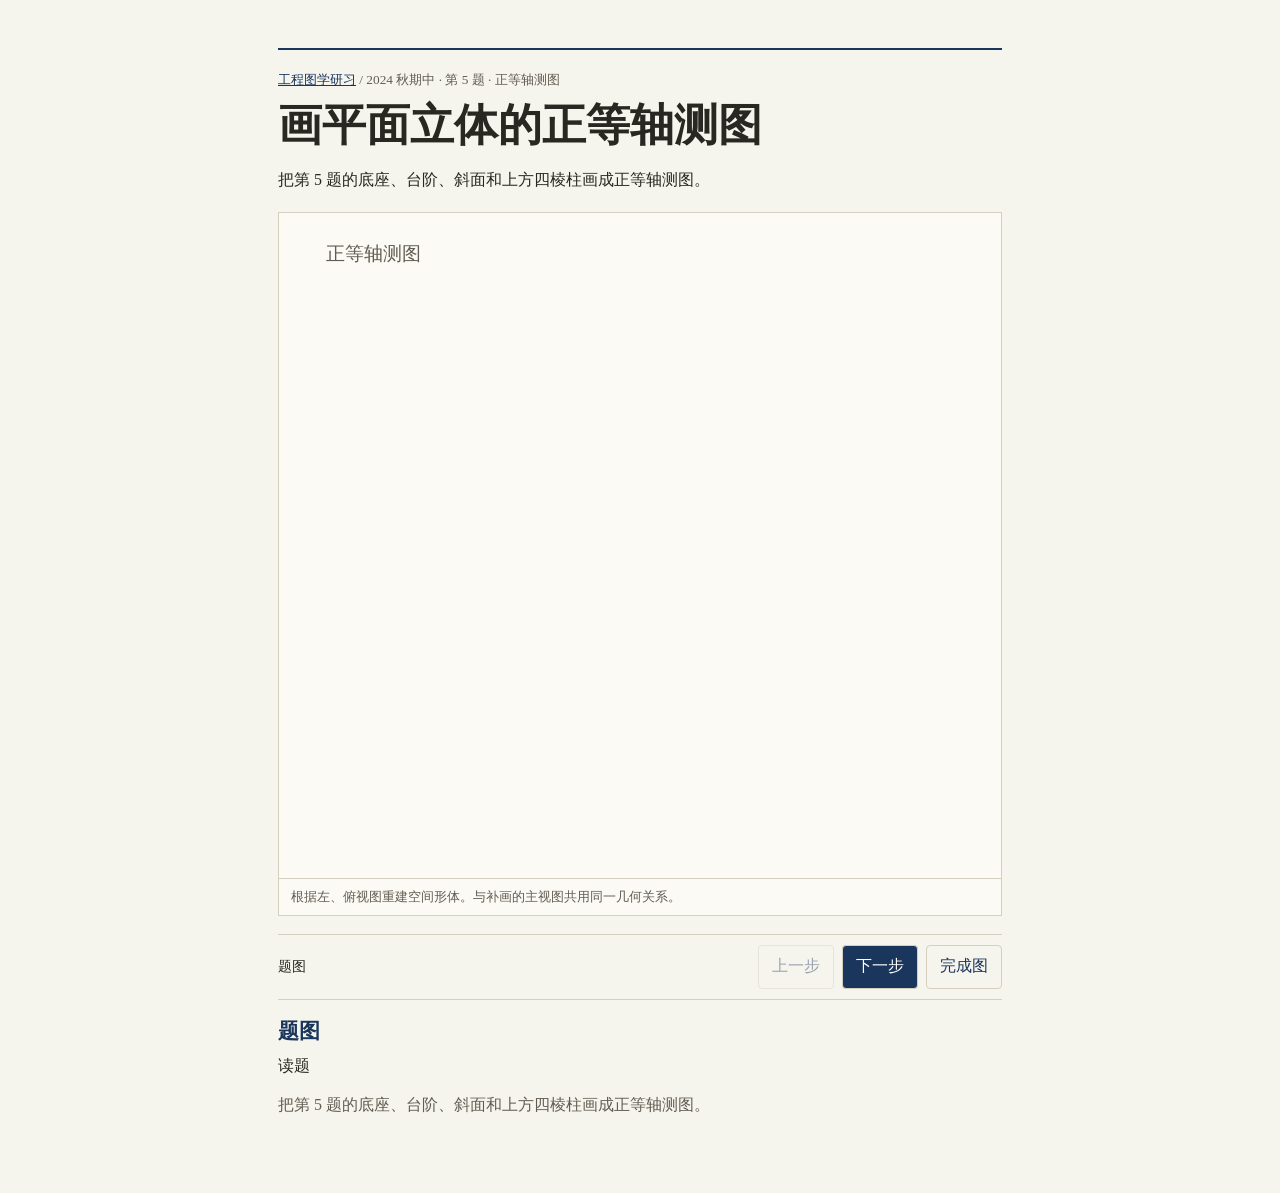
==== examples/isometric-view.html @ 56d84643 "Complete fall 2024 drawing examples and add Pages index" ====
<!doctype html><html lang="zh-CN"><meta charset="utf-8"><meta name="viewport" content="width=device-width,initial-scale=1"><title>画平面立体的正等轴测图 · 工程图学研习</title><style>
:root{--paper:#f5f4ed;--ink:#282722;--blue:#1b365d;--muted:#625d52;--rule:#d5cfc0}
*{box-sizing:border-box}body{margin:0;background:var(--paper);color:var(--ink);font:16px/1.65 "Songti SC","Noto Serif CJK SC",serif}
main{max-width:820px;margin:auto;padding:clamp(18px,5vw,48px)}
header{border-top:2px solid var(--blue);padding-top:16px}
small{color:var(--muted)}h1{font-size:clamp(27px,5vw,44px);line-height:1.2;font-weight:600;margin:8px 0 14px}p{margin:0 0 12px}
figure{margin:18px 0;background:#fbfaf5;border:1px solid var(--rule)}svg{display:block;width:100%;height:auto}figcaption{border-top:1px solid var(--rule);padding:7px 12px;color:var(--muted);font-size:13px}
.controls{display:flex;align-items:center;flex-wrap:wrap;gap:8px;padding-block:10px;border-block:1px solid var(--rule)}
button{font:inherit;color:var(--blue);background:transparent;border:1px solid var(--rule);border-radius:4px;padding:7px 13px;min-height:44px;cursor:pointer}
#next{background:var(--blue);color:white}button:disabled{opacity:.42;cursor:default}button:focus-visible{outline:2px solid var(--blue);outline-offset:3px}#count{margin-right:auto;font-size:14px}
.explain{padding-top:14px;min-height:145px}h2{margin:0 0 5px;color:var(--blue);font-size:21px}
.why{color:var(--muted)}details{border-top:1px solid var(--rule);padding-top:12px}summary{cursor:pointer;color:var(--blue)}
svg line,svg path,svg circle{stroke:currentColor;vector-effect:non-scaling-stroke}svg line,svg path{fill:none;stroke-width:1.25}svg circle{fill:currentColor}svg text{fill:currentColor;font-size:19px}svg .plane{font-size:17px;fill:#625d52}svg .aux{stroke-dasharray:4 4}svg .old{color:#81796b}svg .new,svg .answer{color:var(--blue)}svg .new line,svg .new path{stroke-width:1.65}svg .old .temporary{display:none}svg .found{font-weight:bold}

a{color:var(--blue)}.catalog{list-style:none;padding:0}.catalog li{padding:14px 0;border-bottom:1px solid var(--rule)}
svg .center{stroke-dasharray:10 4 2 4}svg .axis{stroke-width:1}svg .answer line{stroke-width:1.6}
svg .dim{font-size:15px}svg .hidden-edge{stroke-dasharray:6 4}svg text{paint-order:stroke;stroke:#fbfaf5;stroke-width:3px;stroke-linejoin:round}
</style><main><header><small><a href="../">工程图学研习</a> / 2024 秋期中 · 第 5 题 · 正等轴测图</small>
<h1>画平面立体的正等轴测图</h1><p>把第 5 题的底座、台阶、斜面和上方四棱柱画成正等轴测图。</p></header>
<figure><svg viewBox="0 0 640 590" id="drawing" role="img" aria-label="画平面立体的正等轴测图的分步作图"><text x="42.00" y="42.00" class="plane">正等轴测图</text></svg><figcaption>根据左、俯视图重建空间形体。与补画的主视图共用同一几何关系。</figcaption></figure>
<nav class="controls" aria-label="作图步骤"><span id="count"></span><button id="prev">上一步</button><button id="next">下一步</button><button id="finish">完成图</button></nav>
<section class="explain" aria-live="polite"><h2 id="heading"></h2><p id="action"></p><p id="why" class="why"></p></section>
<noscript>启用 JavaScript 后可查看分步作图。</noscript>
<script type="application/json" id="stages">[["题图", "读题", "把第 5 题的底座、台阶、斜面和上方四棱柱画成正等轴测图。", "<text x=\"42.00\" y=\"42.00\" class=\"plane\">正等轴测图<\/text>"], ["画轴并定位底座", "先画竖向高度轴及两条与水平线成 30° 的轴。把俯视图的宽和深沿轴量取，再从左视图读出台阶和斜面高度。", "三个轴向采用同一简化比例。斜棱先定两个端点，再连接。", "<text x=\"42.00\" y=\"42.00\" class=\"plane\">正等轴测图<\/text><g class=\"old\"><\/g><g class=\"new\"><line x1=\"558.52\" y1=\"446.50\" x2=\"436.41\" y2=\"517.00\" class=\"\"/><line x1=\"436.41\" y1=\"517.00\" x2=\"436.41\" y2=\"470.00\" class=\"\"/><line x1=\"395.70\" y1=\"493.50\" x2=\"436.41\" y2=\"517.00\" class=\"\"/><line x1=\"436.41\" y1=\"470.00\" x2=\"355.00\" y2=\"517.00\" class=\"\"/><line x1=\"151.48\" y1=\"399.50\" x2=\"151.48\" y2=\"352.50\" class=\"\"/><line x1=\"355.00\" y1=\"517.00\" x2=\"355.00\" y2=\"470.00\" class=\"\"/><line x1=\"151.48\" y1=\"399.50\" x2=\"355.00\" y2=\"517.00\" class=\"\"/><line x1=\"151.48\" y1=\"352.50\" x2=\"232.89\" y2=\"211.50\" class=\"\"/><line x1=\"355.00\" y1=\"470.00\" x2=\"436.41\" y2=\"329.00\" class=\"\"/><line x1=\"151.48\" y1=\"352.50\" x2=\"355.00\" y2=\"470.00\" class=\"\"/><line x1=\"232.89\" y1=\"211.50\" x2=\"293.95\" y2=\"176.25\" class=\"\"/><line x1=\"436.41\" y1=\"329.00\" x2=\"558.52\" y2=\"258.50\" class=\"\"/><line x1=\"232.89\" y1=\"211.50\" x2=\"293.95\" y2=\"246.75\" class=\"\"/><line x1=\"375.35\" y1=\"293.75\" x2=\"436.41\" y2=\"329.00\" class=\"\"/><line x1=\"558.52\" y1=\"258.50\" x2=\"558.52\" y2=\"446.50\" class=\"\"/><line x1=\"416.05\" y1=\"176.25\" x2=\"558.52\" y2=\"258.50\" class=\"\"/><line x1=\"615.50\" y1=\"479.40\" x2=\"355.00\" y2=\"329.00\" class=\"aux\"/><line x1=\"355.00\" y1=\"329.00\" x2=\"94.50\" y2=\"479.40\" class=\"aux\"/><line x1=\"355.00\" y1=\"329.00\" x2=\"355.00\" y2=\"23.50\" class=\"aux\"/><text x=\"618.50\" y=\"485.40\" class=\"\">宽<\/text><text x=\"97.50\" y=\"485.40\" class=\"\">深<\/text><text x=\"358.00\" y=\"29.50\" class=\"\">高<\/text><\/g>"], ["放置柱顶并下放竖棱", "从俯视图读取菱形各顶点的宽、深坐标，在柱顶高度定位四点。向下作竖棱，分别与底座平顶或前斜面相交。", "柱脚落到哪个面，取决于顶点的深度。朝前的一角落在斜面上。", "<text x=\"42.00\" y=\"42.00\" class=\"plane\">正等轴测图<\/text><g class=\"old\"><line x1=\"558.52\" y1=\"446.50\" x2=\"436.41\" y2=\"517.00\" class=\"\"/><line x1=\"436.41\" y1=\"517.00\" x2=\"436.41\" y2=\"470.00\" class=\"\"/><line x1=\"395.70\" y1=\"493.50\" x2=\"436.41\" y2=\"517.00\" class=\"\"/><line x1=\"436.41\" y1=\"470.00\" x2=\"355.00\" y2=\"517.00\" class=\"\"/><line x1=\"151.48\" y1=\"399.50\" x2=\"151.48\" y2=\"352.50\" class=\"\"/><line x1=\"355.00\" y1=\"517.00\" x2=\"355.00\" y2=\"470.00\" class=\"\"/><line x1=\"151.48\" y1=\"399.50\" x2=\"355.00\" y2=\"517.00\" class=\"\"/><line x1=\"151.48\" y1=\"352.50\" x2=\"232.89\" y2=\"211.50\" class=\"\"/><line x1=\"355.00\" y1=\"470.00\" x2=\"436.41\" y2=\"329.00\" class=\"\"/><line x1=\"151.48\" y1=\"352.50\" x2=\"355.00\" y2=\"470.00\" class=\"\"/><line x1=\"232.89\" y1=\"211.50\" x2=\"293.95\" y2=\"176.25\" class=\"\"/><line x1=\"436.41\" y1=\"329.00\" x2=\"558.52\" y2=\"258.50\" class=\"\"/><line x1=\"232.89\" y1=\"211.50\" x2=\"293.95\" y2=\"246.75\" class=\"\"/><line x1=\"375.35\" y1=\"293.75\" x2=\"436.41\" y2=\"329.00\" class=\"\"/><line x1=\"558.52\" y1=\"258.50\" x2=\"558.52\" y2=\"446.50\" class=\"\"/><line x1=\"416.05\" y1=\"176.25\" x2=\"558.52\" y2=\"258.50\" class=\"\"/><\/g><g class=\"new\"><line x1=\"416.05\" y1=\"129.25\" x2=\"416.05\" y2=\"199.75\" class=\"\"/><line x1=\"416.05\" y1=\"199.75\" x2=\"293.95\" y2=\"199.75\" class=\"\"/><line x1=\"293.95\" y1=\"199.75\" x2=\"293.95\" y2=\"129.25\" class=\"\"/><line x1=\"293.95\" y1=\"129.25\" x2=\"416.05\" y2=\"129.25\" class=\"\"/><line x1=\"416.05\" y1=\"293.75\" x2=\"375.35\" y2=\"293.75\" class=\"\"/><line x1=\"416.05\" y1=\"293.75\" x2=\"416.05\" y2=\"199.75\" class=\"\"/><line x1=\"375.35\" y1=\"293.75\" x2=\"293.95\" y2=\"340.75\" class=\"\"/><line x1=\"293.95\" y1=\"340.75\" x2=\"293.95\" y2=\"199.75\" class=\"\"/><line x1=\"293.95\" y1=\"199.75\" x2=\"293.95\" y2=\"340.75\" class=\"aux\"/><text x=\"301.95\" y=\"346.75\" class=\"dim\">斜面上的柱脚<\/text><\/g>"], ["检查可见棱线", "核对台阶、斜面下缘和柱脚折线。完成图仅画这个观察方向下可见的棱。", "转动观察方向可能看到另一侧的棱。当前方向选择了能看到斜面的一侧。", "<text x=\"42.00\" y=\"42.00\" class=\"plane\">正等轴测图<\/text><g class=\"old\"><line x1=\"558.52\" y1=\"446.50\" x2=\"436.41\" y2=\"517.00\" class=\"\"/><line x1=\"436.41\" y1=\"517.00\" x2=\"436.41\" y2=\"470.00\" class=\"\"/><line x1=\"395.70\" y1=\"493.50\" x2=\"436.41\" y2=\"517.00\" class=\"\"/><line x1=\"436.41\" y1=\"470.00\" x2=\"355.00\" y2=\"517.00\" class=\"\"/><line x1=\"151.48\" y1=\"399.50\" x2=\"151.48\" y2=\"352.50\" class=\"\"/><line x1=\"355.00\" y1=\"517.00\" x2=\"355.00\" y2=\"470.00\" class=\"\"/><line x1=\"151.48\" y1=\"399.50\" x2=\"355.00\" y2=\"517.00\" class=\"\"/><line x1=\"151.48\" y1=\"352.50\" x2=\"232.89\" y2=\"211.50\" class=\"\"/><line x1=\"355.00\" y1=\"470.00\" x2=\"436.41\" y2=\"329.00\" class=\"\"/><line x1=\"151.48\" y1=\"352.50\" x2=\"355.00\" y2=\"470.00\" class=\"\"/><line x1=\"232.89\" y1=\"211.50\" x2=\"293.95\" y2=\"176.25\" class=\"\"/><line x1=\"436.41\" y1=\"329.00\" x2=\"558.52\" y2=\"258.50\" class=\"\"/><line x1=\"232.89\" y1=\"211.50\" x2=\"293.95\" y2=\"246.75\" class=\"\"/><line x1=\"375.35\" y1=\"293.75\" x2=\"436.41\" y2=\"329.00\" class=\"\"/><line x1=\"558.52\" y1=\"258.50\" x2=\"558.52\" y2=\"446.50\" class=\"\"/><line x1=\"416.05\" y1=\"176.25\" x2=\"558.52\" y2=\"258.50\" class=\"\"/><line x1=\"416.05\" y1=\"129.25\" x2=\"416.05\" y2=\"199.75\" class=\"\"/><line x1=\"416.05\" y1=\"199.75\" x2=\"293.95\" y2=\"199.75\" class=\"\"/><line x1=\"293.95\" y1=\"199.75\" x2=\"293.95\" y2=\"129.25\" class=\"\"/><line x1=\"293.95\" y1=\"129.25\" x2=\"416.05\" y2=\"129.25\" class=\"\"/><line x1=\"416.05\" y1=\"293.75\" x2=\"375.35\" y2=\"293.75\" class=\"\"/><line x1=\"416.05\" y1=\"293.75\" x2=\"416.05\" y2=\"199.75\" class=\"\"/><line x1=\"375.35\" y1=\"293.75\" x2=\"293.95\" y2=\"340.75\" class=\"\"/><line x1=\"293.95\" y1=\"340.75\" x2=\"293.95\" y2=\"199.75\" class=\"\"/><\/g><g class=\"new\"><line x1=\"558.52\" y1=\"446.50\" x2=\"436.41\" y2=\"517.00\" class=\"\"/><line x1=\"436.41\" y1=\"517.00\" x2=\"436.41\" y2=\"470.00\" class=\"\"/><line x1=\"395.70\" y1=\"493.50\" x2=\"436.41\" y2=\"517.00\" class=\"\"/><line x1=\"436.41\" y1=\"470.00\" x2=\"355.00\" y2=\"517.00\" class=\"\"/><line x1=\"151.48\" y1=\"399.50\" x2=\"151.48\" y2=\"352.50\" class=\"\"/><line x1=\"355.00\" y1=\"517.00\" x2=\"355.00\" y2=\"470.00\" class=\"\"/><line x1=\"151.48\" y1=\"399.50\" x2=\"355.00\" y2=\"517.00\" class=\"\"/><line x1=\"151.48\" y1=\"352.50\" x2=\"232.89\" y2=\"211.50\" class=\"\"/><line x1=\"355.00\" y1=\"470.00\" x2=\"436.41\" y2=\"329.00\" class=\"\"/><line x1=\"151.48\" y1=\"352.50\" x2=\"355.00\" y2=\"470.00\" class=\"\"/><line x1=\"232.89\" y1=\"211.50\" x2=\"293.95\" y2=\"176.25\" class=\"\"/><line x1=\"436.41\" y1=\"329.00\" x2=\"558.52\" y2=\"258.50\" class=\"\"/><line x1=\"232.89\" y1=\"211.50\" x2=\"293.95\" y2=\"246.75\" class=\"\"/><line x1=\"375.35\" y1=\"293.75\" x2=\"436.41\" y2=\"329.00\" class=\"\"/><line x1=\"558.52\" y1=\"258.50\" x2=\"558.52\" y2=\"446.50\" class=\"\"/><line x1=\"416.05\" y1=\"176.25\" x2=\"558.52\" y2=\"258.50\" class=\"\"/><line x1=\"416.05\" y1=\"129.25\" x2=\"416.05\" y2=\"199.75\" class=\"\"/><line x1=\"416.05\" y1=\"199.75\" x2=\"293.95\" y2=\"199.75\" class=\"\"/><line x1=\"293.95\" y1=\"199.75\" x2=\"293.95\" y2=\"129.25\" class=\"\"/><line x1=\"293.95\" y1=\"129.25\" x2=\"416.05\" y2=\"129.25\" class=\"\"/><line x1=\"416.05\" y1=\"293.75\" x2=\"375.35\" y2=\"293.75\" class=\"\"/><line x1=\"416.05\" y1=\"293.75\" x2=\"416.05\" y2=\"199.75\" class=\"\"/><line x1=\"375.35\" y1=\"293.75\" x2=\"293.95\" y2=\"340.75\" class=\"\"/><line x1=\"293.95\" y1=\"340.75\" x2=\"293.95\" y2=\"199.75\" class=\"\"/><\/g>"], ["完成图", "底座与四棱柱使用同一组宽、深、高坐标。与主视图对照时，优先核对柱脚的折点和两处高度变化。", "", "<text x=\"42.00\" y=\"42.00\" class=\"plane\">正等轴测图<\/text><g class=\"answer\"><line x1=\"558.52\" y1=\"446.50\" x2=\"436.41\" y2=\"517.00\" class=\"\"/><line x1=\"436.41\" y1=\"517.00\" x2=\"436.41\" y2=\"470.00\" class=\"\"/><line x1=\"395.70\" y1=\"493.50\" x2=\"436.41\" y2=\"517.00\" class=\"\"/><line x1=\"436.41\" y1=\"470.00\" x2=\"355.00\" y2=\"517.00\" class=\"\"/><line x1=\"151.48\" y1=\"399.50\" x2=\"151.48\" y2=\"352.50\" class=\"\"/><line x1=\"355.00\" y1=\"517.00\" x2=\"355.00\" y2=\"470.00\" class=\"\"/><line x1=\"151.48\" y1=\"399.50\" x2=\"355.00\" y2=\"517.00\" class=\"\"/><line x1=\"151.48\" y1=\"352.50\" x2=\"232.89\" y2=\"211.50\" class=\"\"/><line x1=\"355.00\" y1=\"470.00\" x2=\"436.41\" y2=\"329.00\" class=\"\"/><line x1=\"151.48\" y1=\"352.50\" x2=\"355.00\" y2=\"470.00\" class=\"\"/><line x1=\"232.89\" y1=\"211.50\" x2=\"293.95\" y2=\"176.25\" class=\"\"/><line x1=\"436.41\" y1=\"329.00\" x2=\"558.52\" y2=\"258.50\" class=\"\"/><line x1=\"232.89\" y1=\"211.50\" x2=\"293.95\" y2=\"246.75\" class=\"\"/><line x1=\"375.35\" y1=\"293.75\" x2=\"436.41\" y2=\"329.00\" class=\"\"/><line x1=\"558.52\" y1=\"258.50\" x2=\"558.52\" y2=\"446.50\" class=\"\"/><line x1=\"416.05\" y1=\"176.25\" x2=\"558.52\" y2=\"258.50\" class=\"\"/><line x1=\"416.05\" y1=\"129.25\" x2=\"416.05\" y2=\"199.75\" class=\"\"/><line x1=\"416.05\" y1=\"199.75\" x2=\"293.95\" y2=\"199.75\" class=\"\"/><line x1=\"293.95\" y1=\"199.75\" x2=\"293.95\" y2=\"129.25\" class=\"\"/><line x1=\"293.95\" y1=\"129.25\" x2=\"416.05\" y2=\"129.25\" class=\"\"/><line x1=\"416.05\" y1=\"293.75\" x2=\"375.35\" y2=\"293.75\" class=\"\"/><line x1=\"416.05\" y1=\"293.75\" x2=\"416.05\" y2=\"199.75\" class=\"\"/><line x1=\"375.35\" y1=\"293.75\" x2=\"293.95\" y2=\"340.75\" class=\"\"/><line x1=\"293.95\" y1=\"340.75\" x2=\"293.95\" y2=\"199.75\" class=\"\"/><\/g>"]]</script>
<script>
const stages=JSON.parse(document.querySelector('#stages').textContent);
const get=id=>document.getElementById(id);
const previous=get('prev'), next=get('next'), finish=get('finish');
let current=0;
function render(position) {
  current=position;
  const [heading, action, why, drawing]=stages[position];
  const last=stages.length-1;
  get('drawing').innerHTML=drawing;
  get('heading').textContent=heading;
  get('action').textContent=action;
  get('why').textContent=why;
  get('count').textContent=position===0 || position===last ? heading : '第 '+position+' 步 / 共 '+(last-1)+' 步';
  previous.disabled=position===0;
  next.disabled=finish.disabled=position===last;
}
previous.onclick=()=>render(current-1);
next.onclick=()=>render(current+1);
finish.onclick=()=>render(stages.length-1);
render(0);
</script></main></html>
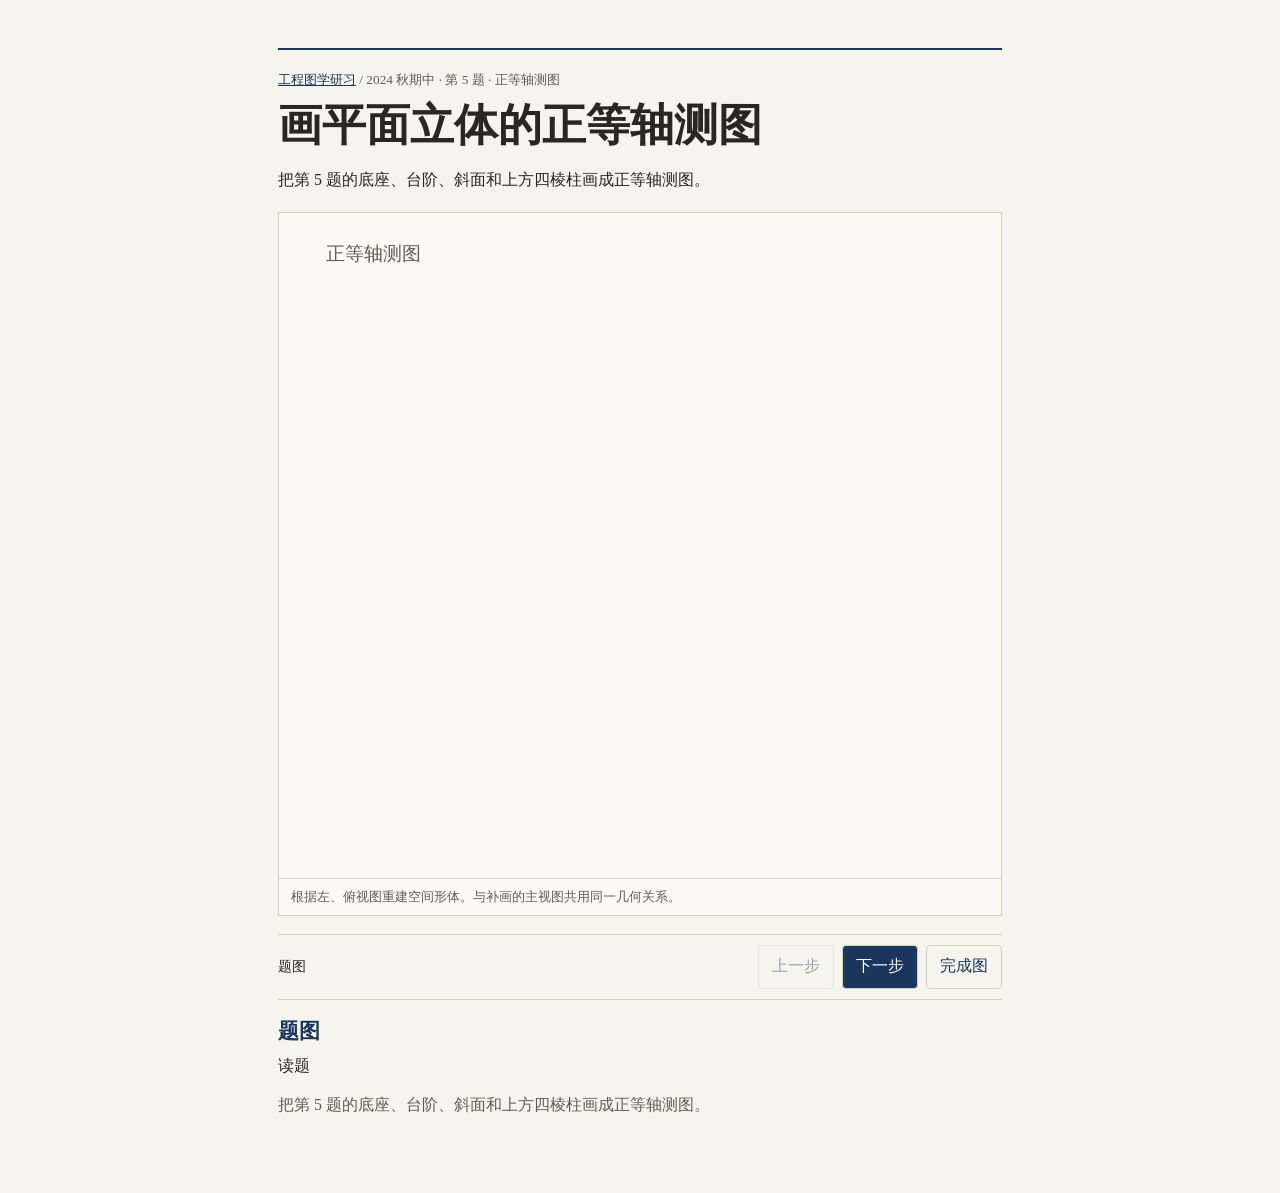
==== commit 8ea466e6: "Remove SVG label outlines in dark mode" ====
--- a/examples/isometric-view.html
+++ b/examples/isometric-view.html
@@ -14,7 +14,7 @@
 
 a{color:var(--blue)}.catalog{list-style:none;padding:0}.catalog li{padding:14px 0;border-bottom:1px solid var(--rule)}
 svg .center{stroke-dasharray:10 4 2 4}svg .axis{stroke-width:1}svg .answer line{stroke-width:1.6}
-svg .dim{font-size:15px}svg .hidden-edge{stroke-dasharray:6 4}svg text{paint-order:stroke;stroke:#fbfaf5;stroke-width:3px;stroke-linejoin:round}
+svg .dim{font-size:15px}svg .hidden-edge{stroke-dasharray:6 4}svg text{stroke:none}
 </style><main><header><small><a href="../">工程图学研习</a> / 2024 秋期中 · 第 5 题 · 正等轴测图</small>
 <h1>画平面立体的正等轴测图</h1><p>把第 5 题的底座、台阶、斜面和上方四棱柱画成正等轴测图。</p></header>
 <figure><svg viewBox="0 0 640 590" id="drawing" role="img" aria-label="画平面立体的正等轴测图的分步作图"><text x="42.00" y="42.00" class="plane">正等轴测图</text></svg><figcaption>根据左、俯视图重建空间形体。与补画的主视图共用同一几何关系。</figcaption></figure>
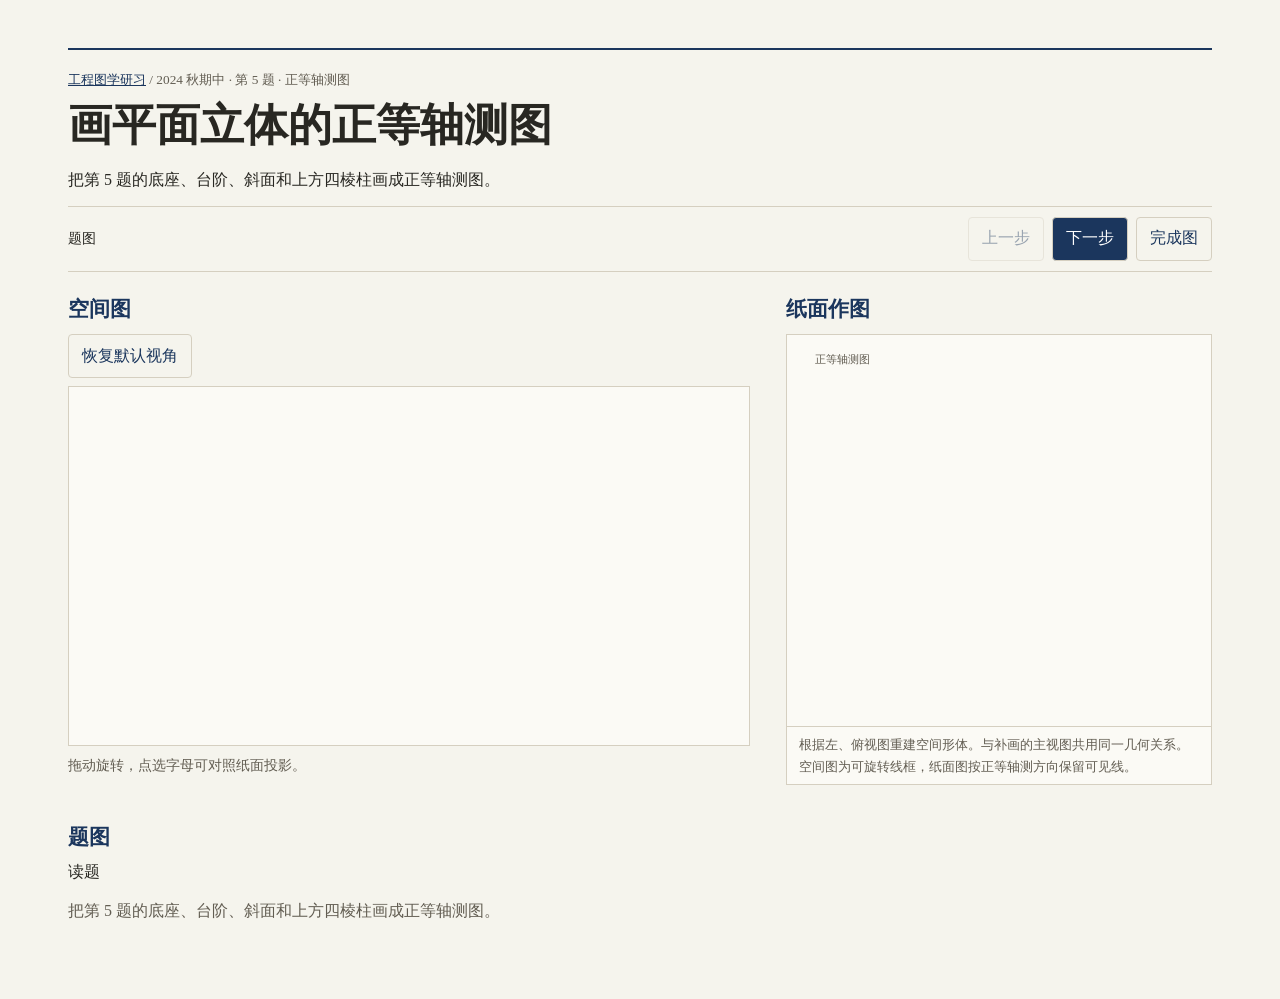
==== commit 5ba16906: "Finalize spatial lesson format and migrate all examples" ====
--- a/examples/isometric-view.html
+++ b/examples/isometric-view.html
@@ -1,46 +1,235 @@
-<!doctype html><html lang="zh-CN"><meta charset="utf-8"><meta name="viewport" content="width=device-width,initial-scale=1"><title>画平面立体的正等轴测图 · 工程图学研习</title><style>
-:root{--paper:#f5f4ed;--ink:#282722;--blue:#1b365d;--muted:#625d52;--rule:#d5cfc0}
+<!doctype html>
+<html lang="zh-CN">
+<meta charset="utf-8">
+<meta name="viewport" content="width=device-width,initial-scale=1">
+<title>画平面立体的正等轴测图 · 工程图学研习</title>
+<style>
+:root{--paper:#f5f4ed;--ink:#282722;--blue:#1b365d;--muted:#625d52;--rule:#d5cfc0;--diagram:#fbfaf5;--faded:#81796b;--button-bg:#1b365d;--button-ink:#fff;color-scheme:light dark}
 *{box-sizing:border-box}body{margin:0;background:var(--paper);color:var(--ink);font:16px/1.65 "Songti SC","Noto Serif CJK SC",serif}
 main{max-width:820px;margin:auto;padding:clamp(18px,5vw,48px)}
 header{border-top:2px solid var(--blue);padding-top:16px}
 small{color:var(--muted)}h1{font-size:clamp(27px,5vw,44px);line-height:1.2;font-weight:600;margin:8px 0 14px}p{margin:0 0 12px}
-figure{margin:18px 0;background:#fbfaf5;border:1px solid var(--rule)}svg{display:block;width:100%;height:auto}figcaption{border-top:1px solid var(--rule);padding:7px 12px;color:var(--muted);font-size:13px}
+figure{margin:18px 0;background:var(--diagram);border:1px solid var(--rule)}svg{display:block;width:100%;height:auto}figcaption{border-top:1px solid var(--rule);padding:7px 12px;color:var(--muted);font-size:13px}
 .controls{display:flex;align-items:center;flex-wrap:wrap;gap:8px;padding-block:10px;border-block:1px solid var(--rule)}
 button{font:inherit;color:var(--blue);background:transparent;border:1px solid var(--rule);border-radius:4px;padding:7px 13px;min-height:44px;cursor:pointer}
-#next{background:var(--blue);color:white}button:disabled{opacity:.42;cursor:default}button:focus-visible{outline:2px solid var(--blue);outline-offset:3px}#count{margin-right:auto;font-size:14px}
+#next{background:var(--button-bg);color:var(--button-ink)}button:disabled{opacity:.42;cursor:default}button:focus-visible{outline:2px solid var(--blue);outline-offset:3px}#count{margin-right:auto;font-size:14px}
 .explain{padding-top:14px;min-height:145px}h2{margin:0 0 5px;color:var(--blue);font-size:21px}
 .why{color:var(--muted)}details{border-top:1px solid var(--rule);padding-top:12px}summary{cursor:pointer;color:var(--blue)}
-svg line,svg path,svg circle{stroke:currentColor;vector-effect:non-scaling-stroke}svg line,svg path{fill:none;stroke-width:1.25}svg circle{fill:currentColor}svg text{fill:currentColor;font-size:19px}svg .plane{font-size:17px;fill:#625d52}svg .aux{stroke-dasharray:4 4}svg .old{color:#81796b}svg .new,svg .answer{color:var(--blue)}svg .new line,svg .new path{stroke-width:1.65}svg .old .temporary{display:none}svg .found{font-weight:bold}
+svg line,svg path,svg circle{stroke:currentColor;vector-effect:non-scaling-stroke}svg line,svg path{fill:none;stroke-width:1.25}svg circle{fill:currentColor}svg text{fill:currentColor;font-size:19px}svg .plane{font-size:17px;fill:var(--muted)}svg .aux{stroke-dasharray:4 4}svg .old{color:var(--faded)}svg .new,svg .answer{color:var(--blue)}svg .new line,svg .new path{stroke-width:1.65}svg .old .temporary{display:none}svg .found{font-weight:bold}
 
 a{color:var(--blue)}.catalog{list-style:none;padding:0}.catalog li{padding:14px 0;border-bottom:1px solid var(--rule)}
 svg .center{stroke-dasharray:10 4 2 4}svg .axis{stroke-width:1}svg .answer line{stroke-width:1.6}
 svg .dim{font-size:15px}svg .hidden-edge{stroke-dasharray:6 4}svg text{stroke:none}
-</style><main><header><small><a href="../">工程图学研习</a> / 2024 秋期中 · 第 5 题 · 正等轴测图</small>
+
+.is-hidden{display:none}
+svg .ring{fill:none}svg .ring,svg .ring.aux{stroke-width:1.25}
+@media(prefers-color-scheme:dark){:root{--paper:#242218;--ink:#ebe5d7;--blue:#abc9eb;--muted:#beb6a5;--rule:#5b5547;--diagram:#211f15;--faded:#a19a8b;--button-bg:#223d5f;--button-ink:#fff}}
+.space-controls { display:flex; flex-wrap:wrap; gap:8px; }
+.space-panel svg { margin-top:8px; background:var(--diagram); border:1px solid var(--rule); }
+.space-panel svg text { font-size:22px; }
+.space-panel svg .space-result { color:var(--blue); }
+.space-panel svg .space-result line { stroke-width:2; }
+.space-panel svg .space-axis { color:var(--ink); }
+.space-point { cursor:pointer; }
+.space-point .point-hit { fill:transparent; stroke:none; }
+.space-point:focus-visible .point-hit,
+.space-point.is-selected .point-hit { stroke:var(--blue); stroke-width:2; }
+svg [data-point].is-selected { color:var(--blue); }
+svg text.is-selected { font-weight:bold; text-decoration:underline; }
+#drawing circle.is-selected { r:5; stroke-width:2; }
+.space-note, .space-status { color:var(--muted); font-size:.9rem; margin:8px 0; }
+main:has(.diagram-pair) { max-width:1240px; display:flex; flex-direction:column; }
+main:has(.diagram-pair) > header { order:-2; }
+main:has(.diagram-pair) > .controls { order:-1; position:sticky; top:0; z-index:1; background:var(--paper); }
+.diagram-pair { display:grid; grid-template-columns:minmax(0,1.6fr) minmax(0,1fr); gap:clamp(20px,3vw,36px); margin:20px 0; align-items:start; }
+.diagram-pair h2 { margin:0 0 8px; }
+.paper-panel figure { margin:0; }
+.space-panel { margin:0; }
+.space-panel svg .plane { font-size:15px; }
+.space-panel .space-projection { color:var(--blue); }
+.space-panel .space-projection text { fill:var(--blue); }
+@media(max-width:820px) { .diagram-pair { grid-template-columns:1fr; gap:18px; } }
+
+.space-panel svg[data-orbit] { touch-action:none; cursor:grab; user-select:none; }
+.space-panel svg[data-orbit]:active { cursor:grabbing; }
+
+.space-plane { color:var(--faded); }
+.space-plane polygon { fill:currentColor; fill-opacity:.05; stroke:currentColor; stroke-opacity:.48; vector-effect:non-scaling-stroke; }
+.space-plane.is-active,.space-plane.plane-extra { color:var(--blue); }
+.space-plane.is-active polygon { fill-opacity:.12; stroke-opacity:.82; }
+.space-plane.is-active text { fill:currentColor; font-weight:bold; }
+[data-space-focus].is-faded { opacity:.36; }
+.space-status:empty { display:none; }
+</style>
+<main>
+<header><small><a href="../">工程图学研习</a> / 2024 秋期中 · 第 5 题 · 正等轴测图</small>
 <h1>画平面立体的正等轴测图</h1><p>把第 5 题的底座、台阶、斜面和上方四棱柱画成正等轴测图。</p></header>
-<figure><svg viewBox="0 0 640 590" id="drawing" role="img" aria-label="画平面立体的正等轴测图的分步作图"><text x="42.00" y="42.00" class="plane">正等轴测图</text></svg><figcaption>根据左、俯视图重建空间形体。与补画的主视图共用同一几何关系。</figcaption></figure>
-<nav class="controls" aria-label="作图步骤"><span id="count"></span><button id="prev">上一步</button><button id="next">下一步</button><button id="finish">完成图</button></nav>
-<section class="explain" aria-live="polite"><h2 id="heading"></h2><p id="action"></p><p id="why" class="why"></p></section>
+<div class="diagram-pair"><section class="space-panel" id="space-panel" aria-labelledby="space-title"><h2 id="space-title">空间图</h2><div class="space-controls"><button id="reset-space" type="button">恢复默认视角</button></div><svg viewBox="0 0 540 284" role="group" aria-label="空间图，拖动可旋转" data-orbit="62.0,28.0" data-fit="50,0,0 50,30,0 50,30,10 50,50,10 50,50,20 50,30,40 50,0,40 0,0,0 0,30,0 0,30,10 0,50,10 0,50,20 0,30,40 0,0,40 25,10,60 25,10,40 10,25,60 10,25,40 25,40,60 25,40,30 40,25,60 40,25,40 15,30,40 35,30,40"><g data-space-step="1" class="is-hidden"><g class="space-outline"><line data-world="50,0,0 50,30,0" x1="161.6482" y1="209.148" x2="206.7834" y2="249" class=""/></g></g><g data-space-step="1" class="is-hidden"><g class="space-outline"><line data-world="50,30,0 50,30,10" x1="206.7834" y1="249" x2="206.7834" y2="220.7043" class=""/></g></g><g data-space-step="1" class="is-hidden"><g class="space-outline"><line data-world="50,30,10 50,50,10" x1="206.7834" y1="220.7043" x2="236.8735" y2="247.2724" class=""/></g></g><g data-space-step="1" class="is-hidden"><g class="space-outline"><line data-world="50,50,10 50,50,20" x1="236.8735" y1="247.2724" x2="236.8735" y2="218.9767" class=""/></g></g><g data-space-step="1" class="is-hidden"><g class="space-outline"><line data-world="50,50,20 50,30,40" x1="236.8735" y1="218.9767" x2="206.7834" y2="135.8174" class=""/></g></g><g data-space-step="1" class="is-hidden"><g class="space-outline"><line data-world="50,30,40 50,0,40" x1="206.7834" y1="135.8174" x2="161.6482" y2="95.9654" class=""/></g></g><g data-space-step="1" class="is-hidden"><g class="space-outline"><line data-world="50,0,40 50,0,0" x1="161.6482" y1="95.9654" x2="161.6482" y2="209.148" class=""/></g></g><g data-space-step="1" class="is-hidden"><g class="space-outline"><line data-world="0,0,0 0,30,0" x1="303.1265" y1="173.8318" x2="348.2617" y2="213.6838" class=""/></g></g><g data-space-step="1" class="is-hidden"><g class="space-outline"><line data-world="0,30,0 0,30,10" x1="348.2617" y1="213.6838" x2="348.2617" y2="185.3882" class=""/></g></g><g data-space-step="1" class="is-hidden"><g class="space-outline"><line data-world="0,30,10 0,50,10" x1="348.2617" y1="185.3882" x2="378.3518" y2="211.9562" class=""/></g></g><g data-space-step="1" class="is-hidden"><g class="space-outline"><line data-world="0,50,10 0,50,20" x1="378.3518" y1="211.9562" x2="378.3518" y2="183.6606" class=""/></g></g><g data-space-step="1" class="is-hidden"><g class="space-outline"><line data-world="0,50,20 0,30,40" x1="378.3518" y1="183.6606" x2="348.2617" y2="100.5012" class=""/></g></g><g data-space-step="1" class="is-hidden"><g class="space-outline"><line data-world="0,30,40 0,0,40" x1="348.2617" y1="100.5012" x2="303.1265" y2="60.6492" class=""/></g></g><g data-space-step="1" class="is-hidden"><g class="space-outline"><line data-world="0,0,40 0,0,0" x1="303.1265" y1="60.6492" x2="303.1265" y2="173.8318" class=""/></g></g><g data-space-step="1" class="is-hidden"><g class="space-outline"><line data-world="50,0,0 0,0,0" x1="161.6482" y1="209.148" x2="303.1265" y2="173.8318" class=""/></g></g><g data-space-step="1" class="is-hidden"><g class="space-outline"><line data-world="50,30,0 0,30,0" x1="206.7834" y1="249" x2="348.2617" y2="213.6838" class=""/></g></g><g data-space-step="1" class="is-hidden"><g class="space-outline"><line data-world="50,30,10 0,30,10" x1="206.7834" y1="220.7043" x2="348.2617" y2="185.3882" class=""/></g></g><g data-space-step="1" class="is-hidden"><g class="space-outline"><line data-world="50,50,10 0,50,10" x1="236.8735" y1="247.2724" x2="378.3518" y2="211.9562" class=""/></g></g><g data-space-step="1" class="is-hidden"><g class="space-outline"><line data-world="50,50,20 0,50,20" x1="236.8735" y1="218.9767" x2="378.3518" y2="183.6606" class=""/></g></g><g data-space-step="1" class="is-hidden"><g class="space-outline"><line data-world="50,0,40 0,0,40" x1="161.6482" y1="95.9654" x2="303.1265" y2="60.6492" class=""/></g></g><g data-space-step="1" class="is-hidden"><g class="space-outline"><line data-world="50,30,40 35,30,40" x1="206.7834" y1="135.8174" x2="249.2269" y2="125.2225" class=""/></g></g><g data-space-step="1" class="is-hidden"><g class="space-outline"><line data-world="15,30,40 0,30,40" x1="305.8182" y1="111.0961" x2="348.2617" y2="100.5012" class=""/></g></g><g data-space-step="2" class="is-hidden"><g class="space-outline"><line data-world="25,10,40 10,25,40" x1="247.4324" y1="91.5913" x2="312.4435" y2="100.9225" class=""/></g></g><g data-space-step="2" class="is-hidden"><g class="space-outline"><line data-world="10,25,40 15,30,40" x1="312.4435" y1="100.9225" x2="305.8182" y2="111.0961" class=""/></g></g><g data-space-step="2" class="is-hidden"><g class="space-outline"><line data-world="15,30,40 25,40,30" x1="305.8182" y1="111.0961" x2="292.5676" y2="159.739" class=""/></g></g><g data-space-step="2" class="is-hidden"><g class="space-outline"><line data-world="25,40,30 35,30,40" x1="292.5676" y1="159.739" x2="249.2269" y2="125.2225" class=""/></g></g><g data-space-step="2" class="is-hidden"><g class="space-outline"><line data-world="35,30,40 40,25,40" x1="249.2269" y1="125.2225" x2="227.5565" y2="122.1122" class=""/></g></g><g data-space-step="2" class="is-hidden"><g class="space-outline"><line data-world="40,25,40 25,10,40" x1="227.5565" y1="122.1122" x2="247.4324" y2="91.5913" class=""/></g></g><g data-space-step="2" class="is-hidden"><g class="space-outline"><line data-world="25,10,40 25,10,60" x1="247.4324" y1="91.5913" x2="247.4324" y2="35" class=""/></g></g><g data-space-step="2" class="is-hidden"><g class="space-outline"><line data-world="10,25,40 10,25,60" x1="312.4435" y1="100.9225" x2="312.4435" y2="44.3312" class=""/></g></g><g data-space-step="2" class="is-hidden"><g class="space-outline"><line data-world="25,40,30 25,40,60" x1="292.5676" y1="159.739" x2="292.5676" y2="74.852" class=""/></g></g><g data-space-step="2" class="is-hidden"><g class="space-outline"><line data-world="40,25,40 40,25,60" x1="227.5565" y1="122.1122" x2="227.5565" y2="65.5209" class=""/></g></g><g data-space-step="2" class="is-hidden"><g class="space-outline"><line data-world="25,10,60 10,25,60" x1="247.4324" y1="35" x2="312.4435" y2="44.3312" class=""/></g></g><g data-space-step="2" class="is-hidden"><g class="space-outline"><line data-world="10,25,60 25,40,60" x1="312.4435" y1="44.3312" x2="292.5676" y2="74.852" class=""/></g></g><g data-space-step="2" class="is-hidden"><g class="space-outline"><line data-world="25,40,60 40,25,60" x1="292.5676" y1="74.852" x2="227.5565" y2="65.5209" class=""/></g></g><g data-space-step="2" class="is-hidden"><g class="space-outline"><line data-world="40,25,60 25,10,60" x1="227.5565" y1="65.5209" x2="247.4324" y2="35" class=""/></g></g></svg><p class="space-note">拖动旋转，点选字母可对照纸面投影。</p><p class="space-status" aria-live="polite"></p></section><div class="paper-panel"><h2>纸面作图</h2><figure><svg viewBox="0 0 640 590" id="drawing" role="img" aria-label="画平面立体的正等轴测图 的分步作图"><g data-layer="given"><text x="42" y="42" class="plane">正等轴测图</text></g><g data-layer="base" class="is-hidden"><line x1="558.516" y1="446.5" x2="436.4064" y2="517" class=""/><line x1="436.4064" y1="517" x2="436.4064" y2="470" class=""/><line x1="395.7" y1="493.5" x2="436.4064" y2="517" class=""/><line x1="436.4064" y1="470" x2="355" y2="517" class=""/><line x1="151.484" y1="399.5" x2="151.484" y2="352.5" class=""/><line x1="355" y1="517" x2="355" y2="470" class=""/><line x1="151.484" y1="399.5" x2="355" y2="517" class=""/><line x1="151.484" y1="352.5" x2="232.8904" y2="211.5" class=""/><line x1="355" y1="470" x2="436.4064" y2="329" class=""/><line x1="151.484" y1="352.5" x2="355" y2="470" class=""/><line x1="232.8904" y1="211.5" x2="293.95" y2="176.25" class=""/><line x1="436.4064" y1="329" x2="558.516" y2="258.5" class=""/><line x1="232.8904" y1="211.5" x2="293.9452" y2="246.75" class=""/><line x1="375.3516" y1="293.75" x2="436.4064" y2="329" class=""/><line x1="558.516" y1="258.5" x2="558.516" y2="446.5" class=""/><line x1="416.05" y1="176.25" x2="558.516" y2="258.5" class=""/></g><g data-layer="base-marks" class="is-hidden"><line x1="615.5" y1="479.4" x2="355" y2="329" class="aux"/><line x1="355" y1="329" x2="94.5" y2="479.4" class="aux"/><line x1="355" y1="329" x2="355" y2="23.5" class="aux"/><text x="618.5" y="485.4" class="">宽</text><text x="97.5" y="485.4" class="">深</text><text x="358" y="29.5" class="">高</text></g><g data-layer="column" class="is-hidden"><line x1="416.0548" y1="129.25" x2="416.0548" y2="199.75" class=""/><line x1="416.0548" y1="199.75" x2="293.9452" y2="199.75" class=""/><line x1="293.9452" y1="199.75" x2="293.9452" y2="129.25" class=""/><line x1="293.9452" y1="129.25" x2="416.0548" y2="129.25" class=""/><line x1="416.0548" y1="293.75" x2="375.3516" y2="293.75" class=""/><line x1="416.0548" y1="293.75" x2="416.0548" y2="199.75" class=""/><line x1="375.3516" y1="293.75" x2="293.9452" y2="340.75" class=""/><line x1="293.9452" y1="340.75" x2="293.9452" y2="199.75" class=""/></g><g data-layer="column-marks" class="is-hidden"><line x1="293.9452" y1="199.75" x2="293.9452" y2="340.75" class="aux"/><text x="301.95" y="346.75" class="dim">斜面上的柱脚</text></g><g data-layer="visibility-check" class="is-hidden"><line x1="558.516" y1="446.5" x2="436.4064" y2="517" class=""/><line x1="436.4064" y1="517" x2="436.4064" y2="470" class=""/><line x1="395.7" y1="493.5" x2="436.4064" y2="517" class=""/><line x1="436.4064" y1="470" x2="355" y2="517" class=""/><line x1="151.484" y1="399.5" x2="151.484" y2="352.5" class=""/><line x1="355" y1="517" x2="355" y2="470" class=""/><line x1="151.484" y1="399.5" x2="355" y2="517" class=""/><line x1="151.484" y1="352.5" x2="232.8904" y2="211.5" class=""/><line x1="355" y1="470" x2="436.4064" y2="329" class=""/><line x1="151.484" y1="352.5" x2="355" y2="470" class=""/><line x1="232.8904" y1="211.5" x2="293.95" y2="176.25" class=""/><line x1="436.4064" y1="329" x2="558.516" y2="258.5" class=""/><line x1="232.8904" y1="211.5" x2="293.9452" y2="246.75" class=""/><line x1="375.3516" y1="293.75" x2="436.4064" y2="329" class=""/><line x1="558.516" y1="258.5" x2="558.516" y2="446.5" class=""/><line x1="416.05" y1="176.25" x2="558.516" y2="258.5" class=""/><line x1="416.0548" y1="129.25" x2="416.0548" y2="199.75" class=""/><line x1="416.0548" y1="199.75" x2="293.9452" y2="199.75" class=""/><line x1="293.9452" y1="199.75" x2="293.9452" y2="129.25" class=""/><line x1="293.9452" y1="129.25" x2="416.0548" y2="129.25" class=""/><line x1="416.0548" y1="293.75" x2="375.3516" y2="293.75" class=""/><line x1="416.0548" y1="293.75" x2="416.0548" y2="199.75" class=""/><line x1="375.3516" y1="293.75" x2="293.9452" y2="340.75" class=""/><line x1="293.9452" y1="340.75" x2="293.9452" y2="199.75" class=""/></g></svg><figcaption>根据左、俯视图重建空间形体。与补画的主视图共用同一几何关系。 空间图为可旋转线框，纸面图按正等轴测方向保留可见线。</figcaption></figure></div></div>
+<nav class="controls" aria-label="作图步骤">
+<span id="count">题图</span><button id="prev" disabled>上一步</button><button id="next">下一步</button><button id="finish">完成图</button>
+</nav>
+<section class="explain" aria-live="polite"><h2 id="heading">题图</h2><p id="action">读题</p><p id="why" class="why">把第 5 题的底座、台阶、斜面和上方四棱柱画成正等轴测图。</p></section>
+
 <noscript>启用 JavaScript 后可查看分步作图。</noscript>
-<script type="application/json" id="stages">[["题图", "读题", "把第 5 题的底座、台阶、斜面和上方四棱柱画成正等轴测图。", "<text x=\"42.00\" y=\"42.00\" class=\"plane\">正等轴测图<\/text>"], ["画轴并定位底座", "先画竖向高度轴及两条与水平线成 30° 的轴。把俯视图的宽和深沿轴量取，再从左视图读出台阶和斜面高度。", "三个轴向采用同一简化比例。斜棱先定两个端点，再连接。", "<text x=\"42.00\" y=\"42.00\" class=\"plane\">正等轴测图<\/text><g class=\"old\"><\/g><g class=\"new\"><line x1=\"558.52\" y1=\"446.50\" x2=\"436.41\" y2=\"517.00\" class=\"\"/><line x1=\"436.41\" y1=\"517.00\" x2=\"436.41\" y2=\"470.00\" class=\"\"/><line x1=\"395.70\" y1=\"493.50\" x2=\"436.41\" y2=\"517.00\" class=\"\"/><line x1=\"436.41\" y1=\"470.00\" x2=\"355.00\" y2=\"517.00\" class=\"\"/><line x1=\"151.48\" y1=\"399.50\" x2=\"151.48\" y2=\"352.50\" class=\"\"/><line x1=\"355.00\" y1=\"517.00\" x2=\"355.00\" y2=\"470.00\" class=\"\"/><line x1=\"151.48\" y1=\"399.50\" x2=\"355.00\" y2=\"517.00\" class=\"\"/><line x1=\"151.48\" y1=\"352.50\" x2=\"232.89\" y2=\"211.50\" class=\"\"/><line x1=\"355.00\" y1=\"470.00\" x2=\"436.41\" y2=\"329.00\" class=\"\"/><line x1=\"151.48\" y1=\"352.50\" x2=\"355.00\" y2=\"470.00\" class=\"\"/><line x1=\"232.89\" y1=\"211.50\" x2=\"293.95\" y2=\"176.25\" class=\"\"/><line x1=\"436.41\" y1=\"329.00\" x2=\"558.52\" y2=\"258.50\" class=\"\"/><line x1=\"232.89\" y1=\"211.50\" x2=\"293.95\" y2=\"246.75\" class=\"\"/><line x1=\"375.35\" y1=\"293.75\" x2=\"436.41\" y2=\"329.00\" class=\"\"/><line x1=\"558.52\" y1=\"258.50\" x2=\"558.52\" y2=\"446.50\" class=\"\"/><line x1=\"416.05\" y1=\"176.25\" x2=\"558.52\" y2=\"258.50\" class=\"\"/><line x1=\"615.50\" y1=\"479.40\" x2=\"355.00\" y2=\"329.00\" class=\"aux\"/><line x1=\"355.00\" y1=\"329.00\" x2=\"94.50\" y2=\"479.40\" class=\"aux\"/><line x1=\"355.00\" y1=\"329.00\" x2=\"355.00\" y2=\"23.50\" class=\"aux\"/><text x=\"618.50\" y=\"485.40\" class=\"\">宽<\/text><text x=\"97.50\" y=\"485.40\" class=\"\">深<\/text><text x=\"358.00\" y=\"29.50\" class=\"\">高<\/text><\/g>"], ["放置柱顶并下放竖棱", "从俯视图读取菱形各顶点的宽、深坐标，在柱顶高度定位四点。向下作竖棱，分别与底座平顶或前斜面相交。", "柱脚落到哪个面，取决于顶点的深度。朝前的一角落在斜面上。", "<text x=\"42.00\" y=\"42.00\" class=\"plane\">正等轴测图<\/text><g class=\"old\"><line x1=\"558.52\" y1=\"446.50\" x2=\"436.41\" y2=\"517.00\" class=\"\"/><line x1=\"436.41\" y1=\"517.00\" x2=\"436.41\" y2=\"470.00\" class=\"\"/><line x1=\"395.70\" y1=\"493.50\" x2=\"436.41\" y2=\"517.00\" class=\"\"/><line x1=\"436.41\" y1=\"470.00\" x2=\"355.00\" y2=\"517.00\" class=\"\"/><line x1=\"151.48\" y1=\"399.50\" x2=\"151.48\" y2=\"352.50\" class=\"\"/><line x1=\"355.00\" y1=\"517.00\" x2=\"355.00\" y2=\"470.00\" class=\"\"/><line x1=\"151.48\" y1=\"399.50\" x2=\"355.00\" y2=\"517.00\" class=\"\"/><line x1=\"151.48\" y1=\"352.50\" x2=\"232.89\" y2=\"211.50\" class=\"\"/><line x1=\"355.00\" y1=\"470.00\" x2=\"436.41\" y2=\"329.00\" class=\"\"/><line x1=\"151.48\" y1=\"352.50\" x2=\"355.00\" y2=\"470.00\" class=\"\"/><line x1=\"232.89\" y1=\"211.50\" x2=\"293.95\" y2=\"176.25\" class=\"\"/><line x1=\"436.41\" y1=\"329.00\" x2=\"558.52\" y2=\"258.50\" class=\"\"/><line x1=\"232.89\" y1=\"211.50\" x2=\"293.95\" y2=\"246.75\" class=\"\"/><line x1=\"375.35\" y1=\"293.75\" x2=\"436.41\" y2=\"329.00\" class=\"\"/><line x1=\"558.52\" y1=\"258.50\" x2=\"558.52\" y2=\"446.50\" class=\"\"/><line x1=\"416.05\" y1=\"176.25\" x2=\"558.52\" y2=\"258.50\" class=\"\"/><\/g><g class=\"new\"><line x1=\"416.05\" y1=\"129.25\" x2=\"416.05\" y2=\"199.75\" class=\"\"/><line x1=\"416.05\" y1=\"199.75\" x2=\"293.95\" y2=\"199.75\" class=\"\"/><line x1=\"293.95\" y1=\"199.75\" x2=\"293.95\" y2=\"129.25\" class=\"\"/><line x1=\"293.95\" y1=\"129.25\" x2=\"416.05\" y2=\"129.25\" class=\"\"/><line x1=\"416.05\" y1=\"293.75\" x2=\"375.35\" y2=\"293.75\" class=\"\"/><line x1=\"416.05\" y1=\"293.75\" x2=\"416.05\" y2=\"199.75\" class=\"\"/><line x1=\"375.35\" y1=\"293.75\" x2=\"293.95\" y2=\"340.75\" class=\"\"/><line x1=\"293.95\" y1=\"340.75\" x2=\"293.95\" y2=\"199.75\" class=\"\"/><line x1=\"293.95\" y1=\"199.75\" x2=\"293.95\" y2=\"340.75\" class=\"aux\"/><text x=\"301.95\" y=\"346.75\" class=\"dim\">斜面上的柱脚<\/text><\/g>"], ["检查可见棱线", "核对台阶、斜面下缘和柱脚折线。完成图仅画这个观察方向下可见的棱。", "转动观察方向可能看到另一侧的棱。当前方向选择了能看到斜面的一侧。", "<text x=\"42.00\" y=\"42.00\" class=\"plane\">正等轴测图<\/text><g class=\"old\"><line x1=\"558.52\" y1=\"446.50\" x2=\"436.41\" y2=\"517.00\" class=\"\"/><line x1=\"436.41\" y1=\"517.00\" x2=\"436.41\" y2=\"470.00\" class=\"\"/><line x1=\"395.70\" y1=\"493.50\" x2=\"436.41\" y2=\"517.00\" class=\"\"/><line x1=\"436.41\" y1=\"470.00\" x2=\"355.00\" y2=\"517.00\" class=\"\"/><line x1=\"151.48\" y1=\"399.50\" x2=\"151.48\" y2=\"352.50\" class=\"\"/><line x1=\"355.00\" y1=\"517.00\" x2=\"355.00\" y2=\"470.00\" class=\"\"/><line x1=\"151.48\" y1=\"399.50\" x2=\"355.00\" y2=\"517.00\" class=\"\"/><line x1=\"151.48\" y1=\"352.50\" x2=\"232.89\" y2=\"211.50\" class=\"\"/><line x1=\"355.00\" y1=\"470.00\" x2=\"436.41\" y2=\"329.00\" class=\"\"/><line x1=\"151.48\" y1=\"352.50\" x2=\"355.00\" y2=\"470.00\" class=\"\"/><line x1=\"232.89\" y1=\"211.50\" x2=\"293.95\" y2=\"176.25\" class=\"\"/><line x1=\"436.41\" y1=\"329.00\" x2=\"558.52\" y2=\"258.50\" class=\"\"/><line x1=\"232.89\" y1=\"211.50\" x2=\"293.95\" y2=\"246.75\" class=\"\"/><line x1=\"375.35\" y1=\"293.75\" x2=\"436.41\" y2=\"329.00\" class=\"\"/><line x1=\"558.52\" y1=\"258.50\" x2=\"558.52\" y2=\"446.50\" class=\"\"/><line x1=\"416.05\" y1=\"176.25\" x2=\"558.52\" y2=\"258.50\" class=\"\"/><line x1=\"416.05\" y1=\"129.25\" x2=\"416.05\" y2=\"199.75\" class=\"\"/><line x1=\"416.05\" y1=\"199.75\" x2=\"293.95\" y2=\"199.75\" class=\"\"/><line x1=\"293.95\" y1=\"199.75\" x2=\"293.95\" y2=\"129.25\" class=\"\"/><line x1=\"293.95\" y1=\"129.25\" x2=\"416.05\" y2=\"129.25\" class=\"\"/><line x1=\"416.05\" y1=\"293.75\" x2=\"375.35\" y2=\"293.75\" class=\"\"/><line x1=\"416.05\" y1=\"293.75\" x2=\"416.05\" y2=\"199.75\" class=\"\"/><line x1=\"375.35\" y1=\"293.75\" x2=\"293.95\" y2=\"340.75\" class=\"\"/><line x1=\"293.95\" y1=\"340.75\" x2=\"293.95\" y2=\"199.75\" class=\"\"/><\/g><g class=\"new\"><line x1=\"558.52\" y1=\"446.50\" x2=\"436.41\" y2=\"517.00\" class=\"\"/><line x1=\"436.41\" y1=\"517.00\" x2=\"436.41\" y2=\"470.00\" class=\"\"/><line x1=\"395.70\" y1=\"493.50\" x2=\"436.41\" y2=\"517.00\" class=\"\"/><line x1=\"436.41\" y1=\"470.00\" x2=\"355.00\" y2=\"517.00\" class=\"\"/><line x1=\"151.48\" y1=\"399.50\" x2=\"151.48\" y2=\"352.50\" class=\"\"/><line x1=\"355.00\" y1=\"517.00\" x2=\"355.00\" y2=\"470.00\" class=\"\"/><line x1=\"151.48\" y1=\"399.50\" x2=\"355.00\" y2=\"517.00\" class=\"\"/><line x1=\"151.48\" y1=\"352.50\" x2=\"232.89\" y2=\"211.50\" class=\"\"/><line x1=\"355.00\" y1=\"470.00\" x2=\"436.41\" y2=\"329.00\" class=\"\"/><line x1=\"151.48\" y1=\"352.50\" x2=\"355.00\" y2=\"470.00\" class=\"\"/><line x1=\"232.89\" y1=\"211.50\" x2=\"293.95\" y2=\"176.25\" class=\"\"/><line x1=\"436.41\" y1=\"329.00\" x2=\"558.52\" y2=\"258.50\" class=\"\"/><line x1=\"232.89\" y1=\"211.50\" x2=\"293.95\" y2=\"246.75\" class=\"\"/><line x1=\"375.35\" y1=\"293.75\" x2=\"436.41\" y2=\"329.00\" class=\"\"/><line x1=\"558.52\" y1=\"258.50\" x2=\"558.52\" y2=\"446.50\" class=\"\"/><line x1=\"416.05\" y1=\"176.25\" x2=\"558.52\" y2=\"258.50\" class=\"\"/><line x1=\"416.05\" y1=\"129.25\" x2=\"416.05\" y2=\"199.75\" class=\"\"/><line x1=\"416.05\" y1=\"199.75\" x2=\"293.95\" y2=\"199.75\" class=\"\"/><line x1=\"293.95\" y1=\"199.75\" x2=\"293.95\" y2=\"129.25\" class=\"\"/><line x1=\"293.95\" y1=\"129.25\" x2=\"416.05\" y2=\"129.25\" class=\"\"/><line x1=\"416.05\" y1=\"293.75\" x2=\"375.35\" y2=\"293.75\" class=\"\"/><line x1=\"416.05\" y1=\"293.75\" x2=\"416.05\" y2=\"199.75\" class=\"\"/><line x1=\"375.35\" y1=\"293.75\" x2=\"293.95\" y2=\"340.75\" class=\"\"/><line x1=\"293.95\" y1=\"340.75\" x2=\"293.95\" y2=\"199.75\" class=\"\"/><\/g>"], ["完成图", "底座与四棱柱使用同一组宽、深、高坐标。与主视图对照时，优先核对柱脚的折点和两处高度变化。", "", "<text x=\"42.00\" y=\"42.00\" class=\"plane\">正等轴测图<\/text><g class=\"answer\"><line x1=\"558.52\" y1=\"446.50\" x2=\"436.41\" y2=\"517.00\" class=\"\"/><line x1=\"436.41\" y1=\"517.00\" x2=\"436.41\" y2=\"470.00\" class=\"\"/><line x1=\"395.70\" y1=\"493.50\" x2=\"436.41\" y2=\"517.00\" class=\"\"/><line x1=\"436.41\" y1=\"470.00\" x2=\"355.00\" y2=\"517.00\" class=\"\"/><line x1=\"151.48\" y1=\"399.50\" x2=\"151.48\" y2=\"352.50\" class=\"\"/><line x1=\"355.00\" y1=\"517.00\" x2=\"355.00\" y2=\"470.00\" class=\"\"/><line x1=\"151.48\" y1=\"399.50\" x2=\"355.00\" y2=\"517.00\" class=\"\"/><line x1=\"151.48\" y1=\"352.50\" x2=\"232.89\" y2=\"211.50\" class=\"\"/><line x1=\"355.00\" y1=\"470.00\" x2=\"436.41\" y2=\"329.00\" class=\"\"/><line x1=\"151.48\" y1=\"352.50\" x2=\"355.00\" y2=\"470.00\" class=\"\"/><line x1=\"232.89\" y1=\"211.50\" x2=\"293.95\" y2=\"176.25\" class=\"\"/><line x1=\"436.41\" y1=\"329.00\" x2=\"558.52\" y2=\"258.50\" class=\"\"/><line x1=\"232.89\" y1=\"211.50\" x2=\"293.95\" y2=\"246.75\" class=\"\"/><line x1=\"375.35\" y1=\"293.75\" x2=\"436.41\" y2=\"329.00\" class=\"\"/><line x1=\"558.52\" y1=\"258.50\" x2=\"558.52\" y2=\"446.50\" class=\"\"/><line x1=\"416.05\" y1=\"176.25\" x2=\"558.52\" y2=\"258.50\" class=\"\"/><line x1=\"416.05\" y1=\"129.25\" x2=\"416.05\" y2=\"199.75\" class=\"\"/><line x1=\"416.05\" y1=\"199.75\" x2=\"293.95\" y2=\"199.75\" class=\"\"/><line x1=\"293.95\" y1=\"199.75\" x2=\"293.95\" y2=\"129.25\" class=\"\"/><line x1=\"293.95\" y1=\"129.25\" x2=\"416.05\" y2=\"129.25\" class=\"\"/><line x1=\"416.05\" y1=\"293.75\" x2=\"375.35\" y2=\"293.75\" class=\"\"/><line x1=\"416.05\" y1=\"293.75\" x2=\"416.05\" y2=\"199.75\" class=\"\"/><line x1=\"375.35\" y1=\"293.75\" x2=\"293.95\" y2=\"340.75\" class=\"\"/><line x1=\"293.95\" y1=\"340.75\" x2=\"293.95\" y2=\"199.75\" class=\"\"/><\/g>"]]</script>
+<script type="application/json" id="lesson">{"given": ["given"], "intro": {"title": "题图", "action": "读题", "reason": "把第 5 题的底座、台阶、斜面和上方四棱柱画成正等轴测图。"}, "steps": [{"title": "画轴并定位底座", "action": "先画竖向高度轴及两条与水平线成 30° 的轴。把俯视图的宽和深沿轴量取，再从左视图读出台阶和斜面高度。", "reason": "三个轴向采用同一简化比例。斜棱先定两个端点，再连接。", "add": ["base"], "show": ["base-marks"]}, {"title": "放置柱顶并下放竖棱", "action": "从俯视图读取菱形各顶点的宽、深坐标，在柱顶高度定位四点。向下作竖棱，分别与底座平顶或前斜面相交。", "reason": "柱脚落到哪个面，取决于顶点的深度。朝前的一角落在斜面上。", "add": ["column"], "show": ["column-marks"]}, {"title": "检查可见棱线", "action": "核对台阶、斜面下缘和柱脚折线。完成图仅画这个观察方向下可见的棱。", "reason": "转动观察方向可能看到另一侧的棱。当前方向选择了能看到斜面的一侧。", "show": ["visibility-check"]}], "answer": {"title": "完成图", "action": "底座与四棱柱使用同一组宽、深、高坐标。与主视图对照时，优先核对柱脚的折点和两处高度变化。", "show": ["base", "column"]}}</script>
 <script>
-const stages=JSON.parse(document.querySelector('#stages').textContent);
-const get=id=>document.getElementById(id);
-const previous=get('prev'), next=get('next'), finish=get('finish');
-let current=0;
+const config = JSON.parse(document.getElementById('lesson').textContent);
+const get = id => document.getElementById(id);
+const layers = new Map(Array.from(get('drawing').children, group => [group.dataset.layer, group]));
+const previous = get('prev'), next = get('next'), finish = get('finish');
+let current = 0;
+
 function render(position) {
-  current=position;
-  const [heading, action, why, drawing]=stages[position];
-  const last=stages.length-1;
-  get('drawing').innerHTML=drawing;
-  get('heading').textContent=heading;
-  get('action').textContent=action;
-  get('why').textContent=why;
-  get('count').textContent=position===0 || position===last ? heading : '第 '+position+' 步 / 共 '+(last-1)+' 步';
-  previous.disabled=position===0;
-  next.disabled=finish.disabled=position===last;
-}
-previous.onclick=()=>render(current-1);
-next.onclick=()=>render(current+1);
-finish.onclick=()=>render(stages.length-1);
-render(0);
-</script></main></html>
+  current = position;
+  const last = config.steps.length + 1;
+  const done = position === last;
+  const step = done ? config.answer : position ? config.steps[position - 1] : config.intro;
+  const given = new Set(config.given);
+  const earlier = new Set(done ? [] : config.steps.slice(0, Math.max(0, position - 1)).flatMap(item => item.add || []));
+  const highlight = new Set(done ? step.show : [...(step.add || []), ...(step.show || [])]);
+
+  for (const [id, group] of layers) {
+    const state = highlight.has(id) ? (done ? 'answer' : 'new') :
+      given.has(id) ? '' : earlier.has(id) ? 'old' : 'is-hidden';
+    group.setAttribute('class', state);
+  }
+
+  get('heading').textContent = step.title;
+  get('action').textContent = step.action;
+  get('why').textContent = step.reason || '';
+  get('count').textContent = done ? '完成图' : position ? '第 ' + position + ' 步 / 共 ' + config.steps.length + ' 步' : '题图';
+  previous.disabled = position === 0;
+  next.disabled = finish.disabled = done;
+  renderSpace(position);
+}
+
+previous.onclick = () => render(current - 1);
+next.onclick = () => render(current + 1);
+finish.onclick = () => render(config.steps.length + 1);
+const panel = get('space-panel');
+const pointMarkers = [...panel.querySelectorAll('.space-point')];
+const linkedPoints = [...get('drawing').querySelectorAll('[data-point]'), ...pointMarkers];
+const sceneSteps = [...panel.querySelectorAll('[data-space-step]')];
+const planes = [...panel.querySelectorAll('[data-plane]')];
+const reference = panel.querySelector('.space-status');
+let selectedPoint = '';
+
+function highlightPoint() {
+  for (const node of linkedPoints) {
+    const active = selectedPoint === node.dataset.point;
+    node.classList.toggle('is-selected', active);
+    if (node.matches('.space-point')) node.setAttribute('aria-pressed', String(active));
+  }
+
+  const projections = [...new Set(linkedPoints
+    .filter(node => node.tagName.toLowerCase() === 'text' && node.dataset.point === selectedPoint &&
+      !node.closest('.is-hidden'))
+    .map(node => node.textContent))];
+  reference.textContent = selectedPoint
+    ? selectedPoint + ' 的投影 · ' + (projections.join('、') || '本步还未画出')
+    : '点选字母，对照纸面图中已画出的投影。';
+}
+
+function renderSpace(position) {
+  const activePlanes = new Set();
+  for (const element of sceneSteps) {
+    const start = Number(element.dataset.spaceStep);
+    const end = Number(element.dataset.spaceUntil ?? Infinity);
+    const visible = position >= start && position <= end;
+    element.classList.toggle('is-hidden', !visible);
+    element.classList.toggle('is-faded', visible && Boolean(element.dataset.spaceFocus) && position > start && end !== Infinity);
+    if (visible && element.dataset.spaceFocus && (position === start || end === Infinity)) {
+      activePlanes.add(element.dataset.spaceFocus);
+    }
+  }
+  for (const plane of planes) {
+    plane.classList.toggle('is-active', activePlanes.has(plane.dataset.plane));
+  }
+  if (!pointMarkers.some(node => node.dataset.point === selectedPoint && !node.closest('.is-hidden'))) {
+    selectedPoint = '';
+  }
+  highlightPoint();
+}
+
+for (const marker of pointMarkers) {
+  marker.onclick = () => {
+    selectedPoint = selectedPoint === marker.dataset.point ? '' : marker.dataset.point;
+    highlightPoint();
+  };
+  marker.onkeydown = event => {
+    if (event.key === 'Enter' || event.key === ' ') {
+      event.preventDefault();
+      marker.onclick();
+    }
+  };
+}
+
+// Orbit the existing SVG geometry, keeping paper projections and point IDs fixed.
+const orbit = panel.querySelector('svg[data-orbit]');
+const objects = [...orbit.querySelectorAll('[data-world]')].map(element => ({
+  element,
+  points: element.dataset.world.split(' ').map(point => point.split(',').map(Number)),
+  offset: (element.dataset.offset || '0,0').split(',').map(Number),
+}));
+const fit = orbit.dataset.fit.split(' ').map(point => point.split(',').map(Number));
+const defaults = orbit.dataset.orbit.split(',').map(Number);
+let [azimuth, elevation] = defaults;
+let drag = null;
+
+function drawOrbit() {
+  const a = azimuth * Math.PI / 180;
+  const e = elevation * Math.PI / 180;
+  const sa = Math.sin(a), ca = Math.cos(a), se = Math.sin(e), ce = Math.cos(e);
+  const project = ([x, y, z]) => [-sa * x + ca * y, se * (ca * x + sa * y) - ce * z];
+  const all = fit.map(project);
+  const xs = all.map(([x]) => x), ys = all.map(([,y]) => y);
+  const left = Math.min(...xs), right = Math.max(...xs);
+  const top = Math.min(...ys), bottom = Math.max(...ys);
+  const scale = Math.min(430 / Math.max(1, right - left), 214 / Math.max(1, bottom - top));
+  for (const {element, points, offset} of objects) {
+    const mapped = points.map(project).map(([x, y]) =>
+      [270 + (x - (left + right) / 2) * scale, 142 + (y - (top + bottom) / 2) * scale]);
+    const [[x,y]] = mapped;
+    const tag = element.localName;
+    const attrs = tag === 'polygon' ? {points: mapped.map(p => p.join(',')).join(' ')} :
+      tag === 'line' ? {x1:x, y1:y, x2:mapped[1][0], y2:mapped[1][1]} :
+      tag === 'circle' ? {cx:x, cy:y} : {
+        x:Math.max(10, Math.min(435, x + offset[0])),
+        y:Math.max(20, Math.min(272, y + offset[1])),
+      };
+    for (const [key, value] of Object.entries(attrs)) element.setAttribute(key, value);
+  }
+}
+
+get('reset-space').addEventListener('click', () => {
+  [azimuth, elevation] = defaults;
+  drawOrbit();
+});
+
+orbit.addEventListener('pointerdown', event => {
+  if (!event.isPrimary || event.button !== 0) return;
+  drag = {id:event.pointerId, x:event.clientX, y:event.clientY, azimuth, elevation, moved:false};
+});
+orbit.addEventListener('pointermove', event => {
+  if (!drag || drag.id !== event.pointerId) return;
+  const dx = event.clientX - drag.x, dy = event.clientY - drag.y;
+  if (!drag.moved) {
+    if (Math.hypot(dx, dy) < 5) return;
+    orbit.setPointerCapture(event.pointerId);
+    drag.moved = true;
+  }
+  azimuth = drag.azimuth - dx * .42;
+  elevation = Math.max(8, Math.min(83, drag.elevation + dy * .35));
+  drawOrbit();
+});
+function endDrag(event) {
+  if (drag?.id === event.pointerId) drag = null;
+}
+orbit.addEventListener('pointerup', endDrag);
+orbit.addEventListener('pointercancel', endDrag);
+orbit.addEventListener('pointerleave', event => {
+  if (!drag?.moved) endDrag(event);
+});
+</script>
+</main>
+</html>
